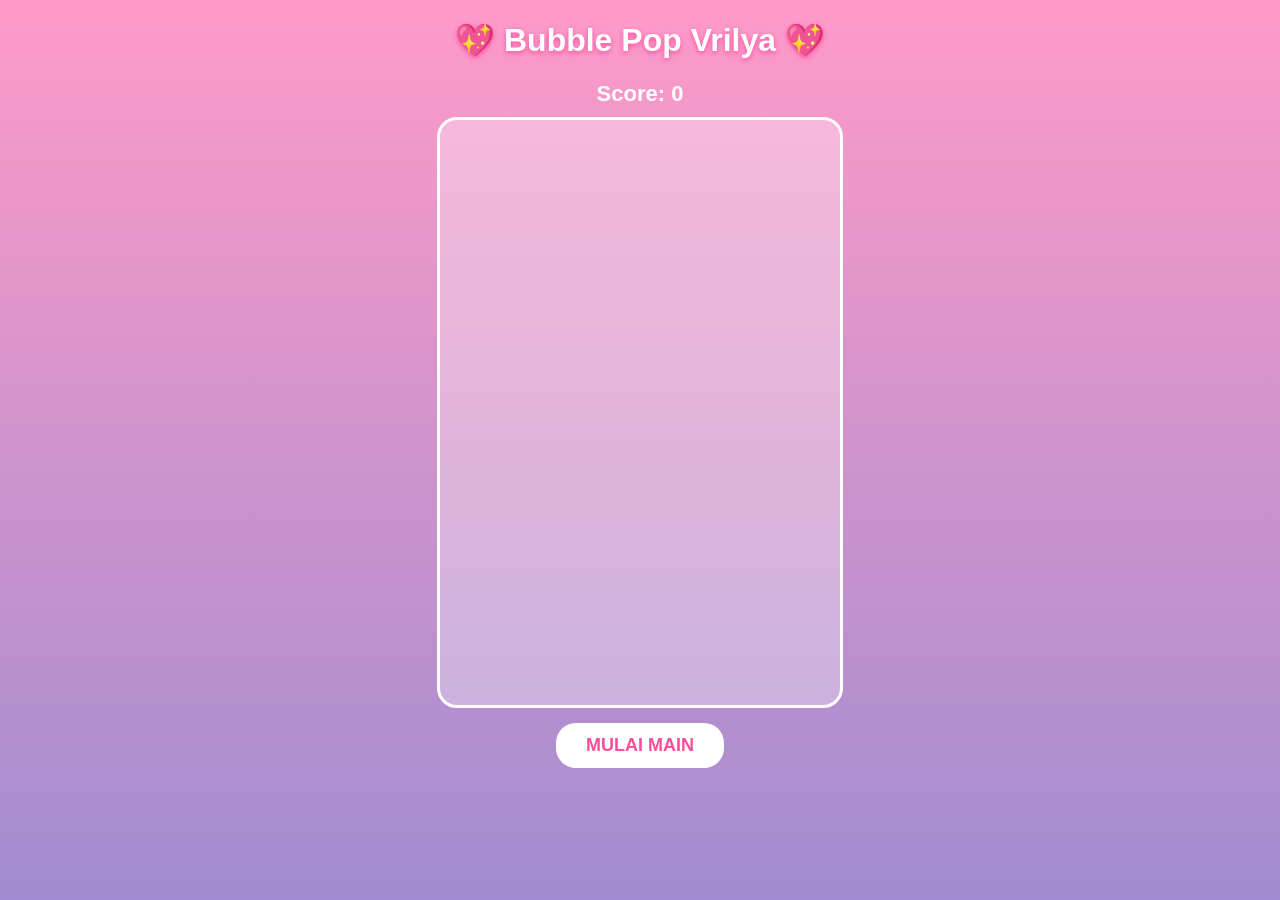
==== index.html @ f0ff9825 "Create index.html" ====
<!DOCTYPE html>
<html lang="id">
<head>
<meta charset="UTF-8">
<meta name="viewport" content="width=device-width, initial-scale=1.0">
<title>Bubble Pop Vrilya</title>
<style>
body{margin:0;background:linear-gradient(#ff9ac8,#a18cd1);font-family:sans-serif;display:flex;flex-direction:column;align-items:center;min-height:100vh}
h1{color:white;text-align:center;text-shadow:0 2px 5px #ff4d9a}
#score{color:white;font-size:22px;font-weight:bold}
#game{position:relative;width:95vw;max-width:400px;height:65vh;background:rgba(255,255,255,0.3);border-radius:20px;overflow:hidden;border:3px solid white;margin-top:10px}
.bubble{position:absolute;border-radius:50%;display:flex;align-items:center;justify-content:center;cursor:pointer;animation:float linear}
@keyframes float{from{transform:translateY(100%)}to{transform:translateY(-150%)}}
#btn{margin-top:15px;padding:12px 30px;border:none;background:white;color:#ff4d9a;font-weight:bold;border-radius:20px;font-size:18px;cursor:pointer}
</style>
</head>
<body>
<h1>💖 Bubble Pop Vrilya 💖</h1>
<div id="score">Score: 0</div>
<div id="game"></div>
<button id="btn" onclick="startGame()">MULAI MAIN</button>
<script>
let score=0,active=false,t;
const game=document.getElementById('game');
const sEl=document.getElementById('score');
function startGame(){score=0;active=true;game.innerHTML='';sEl.textContent='Score: 0';clearInterval(t);t=setInterval(makeB,500);setTimeout(()=>{active=false;clearInterval(t);alert('Selesai! Score: '+score+' 💖')},30000)}
function makeB(){if(!active)return;let b=document.createElement('div');b.className='bubble';let sz=Math.random()*40+30;let lf=Math.random()*(game.clientWidth-sz);b.style.width=sz+'px';b.style.height=sz+'px';b.style.left=lf+'px';b.style.bottom='-50px';b.style.background=['#ff4d9a','#00d2ff','#ffeb3b','#7cff7c','#ff8c42'][Math.floor(Math.random()*5)];b.textContent=['💖','✨','🌸','💜','⭐'][Math.floor(Math.random()*5)];let d=Math.random()*2+3;b.style.animationDuration=d+'s';b.onclick=()=>{score+=10;sEl.textContent='Score: '+score;b.remove()};game.appendChild(b);setTimeout(()=>b.remove(),d*1000)}
</script>
</body>
</html>
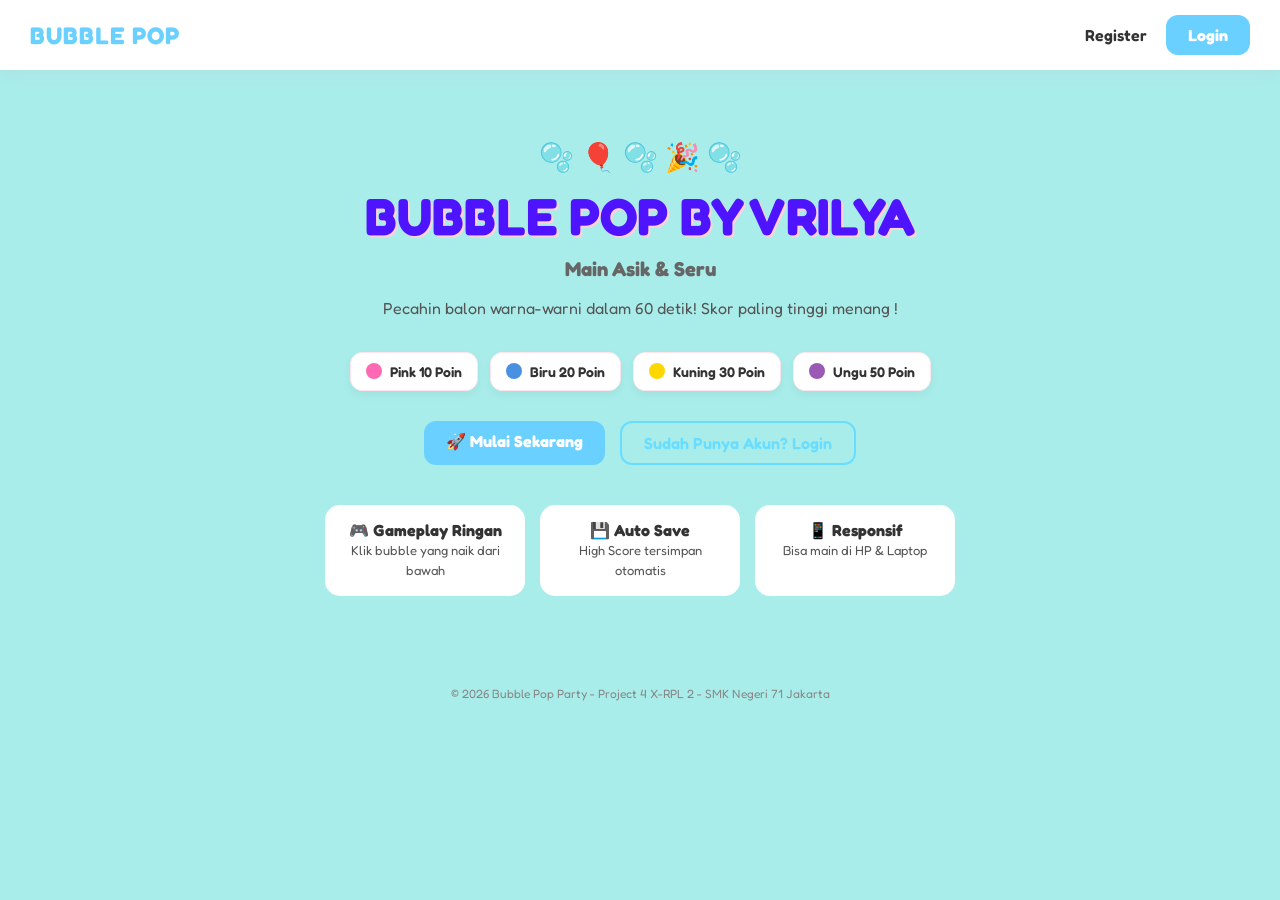
==== commit 7f103508: "Add files via upload" ====
--- a/index.html
+++ b/index.html
@@ -1,30 +1,70 @@
-<!DOCTYPE html>
-<html lang="id">
-<head>
-<meta charset="UTF-8">
-<meta name="viewport" content="width=device-width, initial-scale=1.0">
-<title>Bubble Pop Vrilya</title>
-<style>
-body{margin:0;background:linear-gradient(#ff9ac8,#a18cd1);font-family:sans-serif;display:flex;flex-direction:column;align-items:center;min-height:100vh}
-h1{color:white;text-align:center;text-shadow:0 2px 5px #ff4d9a}
-#score{color:white;font-size:22px;font-weight:bold}
-#game{position:relative;width:95vw;max-width:400px;height:65vh;background:rgba(255,255,255,0.3);border-radius:20px;overflow:hidden;border:3px solid white;margin-top:10px}
-.bubble{position:absolute;border-radius:50%;display:flex;align-items:center;justify-content:center;cursor:pointer;animation:float linear}
-@keyframes float{from{transform:translateY(100%)}to{transform:translateY(-150%)}}
-#btn{margin-top:15px;padding:12px 30px;border:none;background:white;color:#ff4d9a;font-weight:bold;border-radius:20px;font-size:18px;cursor:pointer}
-</style>
-</head>
-<body>
-<h1>💖 Bubble Pop Vrilya 💖</h1>
-<div id="score">Score: 0</div>
-<div id="game"></div>
-<button id="btn" onclick="startGame()">MULAI MAIN</button>
-<script>
-let score=0,active=false,t;
-const game=document.getElementById('game');
-const sEl=document.getElementById('score');
-function startGame(){score=0;active=true;game.innerHTML='';sEl.textContent='Score: 0';clearInterval(t);t=setInterval(makeB,500);setTimeout(()=>{active=false;clearInterval(t);alert('Selesai! Score: '+score+' 💖')},30000)}
-function makeB(){if(!active)return;let b=document.createElement('div');b.className='bubble';let sz=Math.random()*40+30;let lf=Math.random()*(game.clientWidth-sz);b.style.width=sz+'px';b.style.height=sz+'px';b.style.left=lf+'px';b.style.bottom='-50px';b.style.background=['#ff4d9a','#00d2ff','#ffeb3b','#7cff7c','#ff8c42'][Math.floor(Math.random()*5)];b.textContent=['💖','✨','🌸','💜','⭐'][Math.floor(Math.random()*5)];let d=Math.random()*2+3;b.style.animationDuration=d+'s';b.onclick=()=>{score+=10;sEl.textContent='Score: '+score;b.remove()};game.appendChild(b);setTimeout(()=>b.remove(),d*1000)}
-</script>
-</body>
-</html>
+<!DOCTYPE html>
+<html lang="id">
+<head>
+  <meta charset="UTF-8">
+  <title>BUBBLE POP BY VRILYA</title>
+  <link rel="stylesheet" href="../css/style.css">
+  <style>
+    body { background: #69ddff; font-family: sans-serif; text-align: center; }
+    h1 { color: #245bd7; }
+    button { background: #245bd7; color: white; padding: 12px 20px; border-radius: 20px; border: none; }
+  </style>
+</head>
+<body>
+    <!-- NAVBAR -->
+    <nav>
+        <div class="nav-left">
+            <h1>BUBBLE POP</h1>
+        </div>
+        <div class="nav-right">
+            <a href="register.html">Register</a>
+            <a href="login.html" class="btn-pink">Login</a>
+        </div>
+    </nav>
+
+    <!-- HERO SECTION -->
+    <section class="hero">
+        <div class="hero-bubbles">🫧 🎈 🫧 🎉 🫧</div>
+        <h2>BUBBLE POP BY VRILYA</h2>
+        <h3>Main Asik & Seru</h3>
+        <p>Pecahin balon warna-warni dalam 60 detik! Skor paling tinggi menang !</p>
+        
+        <!-- INFO SKOR WARNA - INI WAJIB ADA DI LAPORAN -->
+        <div class="score-info">
+            <div class="color-item"><div class="dot pink"></div><span>Pink 10 Poin</span></div>
+            <div class="color-item"><div class="dot blue"></div><span>Biru 20 Poin</span></div>
+            <div class="color-item"><div class="dot yellow"></div><span>Kuning 30 Poin</span></div>
+            <div class="color-item"><div class="dot purple"></div><span>Ungu 50 Poin</span></div>
+        </div>
+
+        <div class="hero-btn">
+            <a href="game.html" class="btn">🚀 Mulai Sekarang</a>
+            <a href="login.html" class="btn-outline">Sudah Punya Akun? Login</a>
+        </div>
+
+        <div class="features" style="margin-top:40px; display:flex; justify-content:center; gap:15px; flex-wrap:wrap;">
+            <div class="f-card" style="background:white; padding:15px; border-radius:15px; width:200px;">
+                <h4>🎮 Gameplay Ringan</h4><p style="font-size:13px;">Klik bubble yang naik dari bawah</p>
+            </div>
+            <div class="f-card" style="background:white; padding:15px; border-radius:15px; width:200px;">
+                <h4>💾 Auto Save</h4><p style="font-size:13px;">High Score tersimpan otomatis</p>
+            </div>
+            <div class="f-card" style="background:white; padding:15px; border-radius:15px; width:200px;">
+                <h4>📱 Responsif</h4><p style="font-size:13px;">Bisa main di HP & Laptop</p>
+            </div>
+        </div>
+    </section>
+
+    <footer style="text-align:center; padding:20px; font-size:12px; color:#888;">
+        <p>© 2026 Bubble Pop Party - Project 4 X-RPL 2 - SMK Negeri 71 Jakarta</p>
+    </footer>
+<script src="../javascript/script.js"></script>
+    <script>
+        // Kalau sudah login, langsung lempar ke dashboard
+        const current = localStorage.getItem('currentUser');
+        if(current){
+            // window.location.href = 'dashboard.html';
+        }
+    </script>
+</body>
+</html>
--- a/css/style.css
+++ b/css/style.css
@@ -0,0 +1,24 @@
+/* style.css - punya Vrilyaa - X RPL 2 - custom biru + Fredoka */
+@import url('https://fonts.googleapis.com/css2?family=Fredoka:wght@400;600&display=swap');
+* { margin:0; padding:0; box-sizing:border-box; font-family:'Fredoka', sans-serif; }
+body { background:#FFF8FA; color:#333; }
+nav { display:flex; justify-content:space-between; align-items:center; padding:15px 30px; background:white; box-shadow:0 2px 15px rgba(255,105,180,0.1); position:sticky; top:0; z-index:10; }
+nav h1 { color:#69d0ff; font-weight:800; letter-spacing:1px; }
+nav a { margin-left:15px; text-decoration:none; color:#333; font-weight:600; }
+.btn-pink, .btn { background:#69d0ff; color:white; padding:10px 22px; border-radius:12px; text-decoration:none; font-weight:bold; display:inline-block; transition:0.2s; }
+.btn-pink:hover, .btn:hover { background:#149dff; transform:scale(1.05); }
+.hero { text-align:center; padding:70px 20px; max-width:900px; margin:auto; }
+.hero-bubbles { font-size:28px; margin-bottom:10px; }
+.hero h2 { font-size:52px; color:#4f14ff; font-weight:800; text-shadow: 2px 2px 0px #FFD1DC; }
+.hero h3 { color:#666; margin:10px 0 15px; font-size:20px; }
+.hero p { color:#555; line-height:1.6; }
+.score-info { display:flex; justify-content:center; gap:12px; margin:30px 0; flex-wrap:wrap; }
+.color-item { display:flex; align-items:center; gap:8px; background:white; padding:10px 15px; border-radius:12px; box-shadow:0 4px 10px rgba(0,0,0,0.05); border:1px solid #FFE4EC; font-size:14px; font-weight:600; }
+.dot { width:16px; height:16px; border-radius:50%; }
+.dot.pink { background:#FF69B4; } .dot.blue { background:#4A90E2; } .dot.yellow { background:#FFD700; } .dot.purple { background:#9B59B6; }
+.hero-btn { margin-top:25px; display:flex; justify-content:center; gap:15px; flex-wrap:wrap; }
+.btn-outline { border:2px solid #69ddff; color:#69ddff; padding:10px 22px; border-radius:12px; text-decoration:none; font-weight:600; }
+.f-card { transition:0.2s; } .f-card:hover { transform:translateY(-5px); }
+body {
+  background: #a8edea !important;
+}
